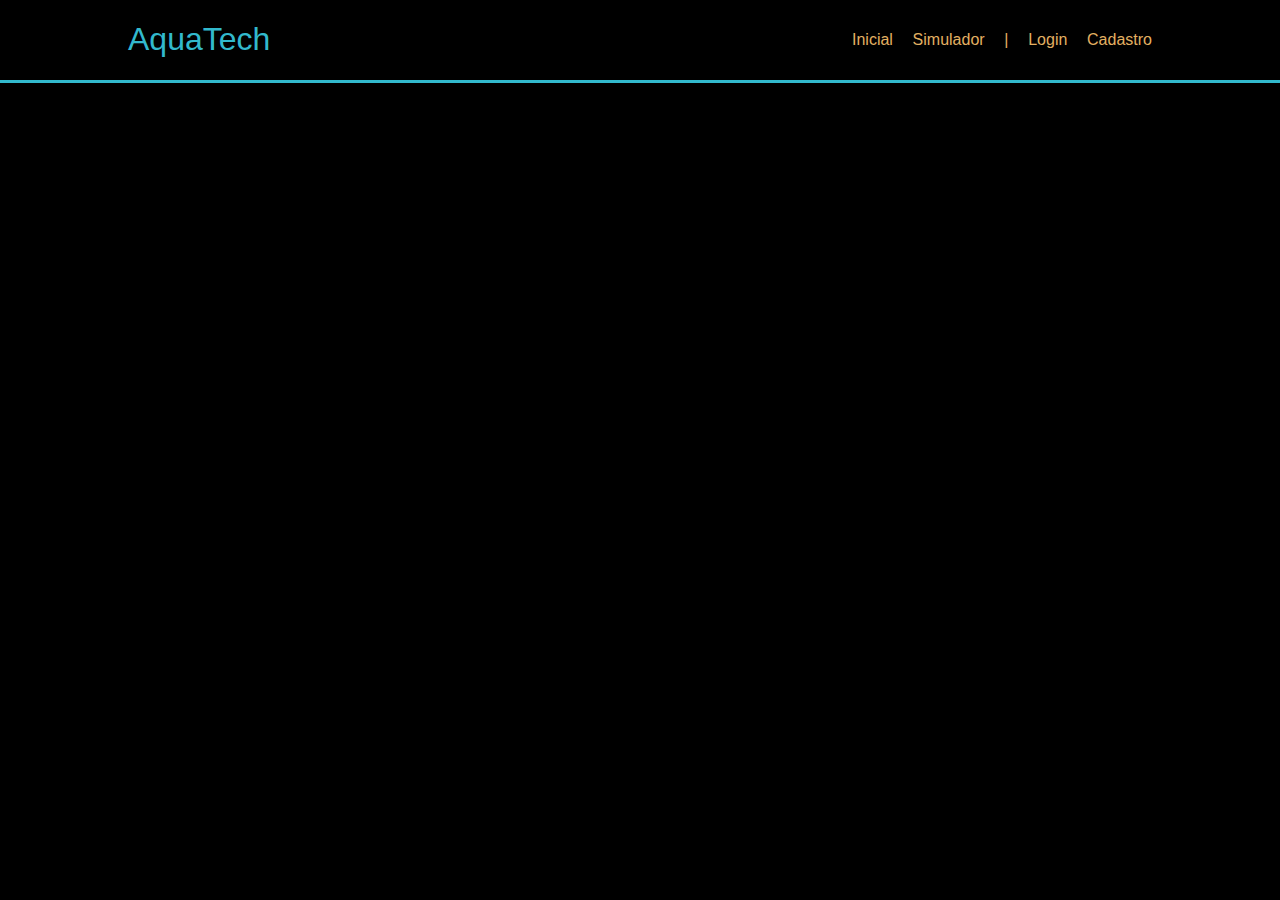
==== index.html @ 5259dda4 "construção da header do site institucional" ====
<!DOCTYPE html>
<html lang="en">
<head>
    <meta charset="UTF-8">
    <meta name="viewport" content="width=device-width, initial-scale=1.0">
    <title>Aquatech</title>
    <link rel="stylesheet" href="style.css">

</head>
<body>
    <div class="header">
        <div class="container">
            <h1 class="titulo"> AquaTech</h1>
            <ul class="navbar">
                <li> Inicial </li>
                <li> Simulador </li>
                <li> | </li>
                <li> Login </li>
                <li> Cadastro </l>

            </ul>
        </div>
    </div>
</body>
</html>
---- style.css ----
body{
    margin: 0%;
    padding: 0%;
    font-family: Verdana, Geneva, Tahoma, sans-serif;
    background-color: black;
}

.titulo{
    color: #32b9cd;
    width: fit-content;
    font-weight: 500;
}

.navbar{
    width: 300px;
    color: #e3b062;
    list-style: none;
    display: flex;
    justify-content: space-between;
    align-items: center;
}

.header{
    border-bottom: 3px solid #32b9cd    ;
}

.container{
    width: 80%;
    margin: auto;
    display: flex;

}

.header .container {
    justify-content: space-between;
}
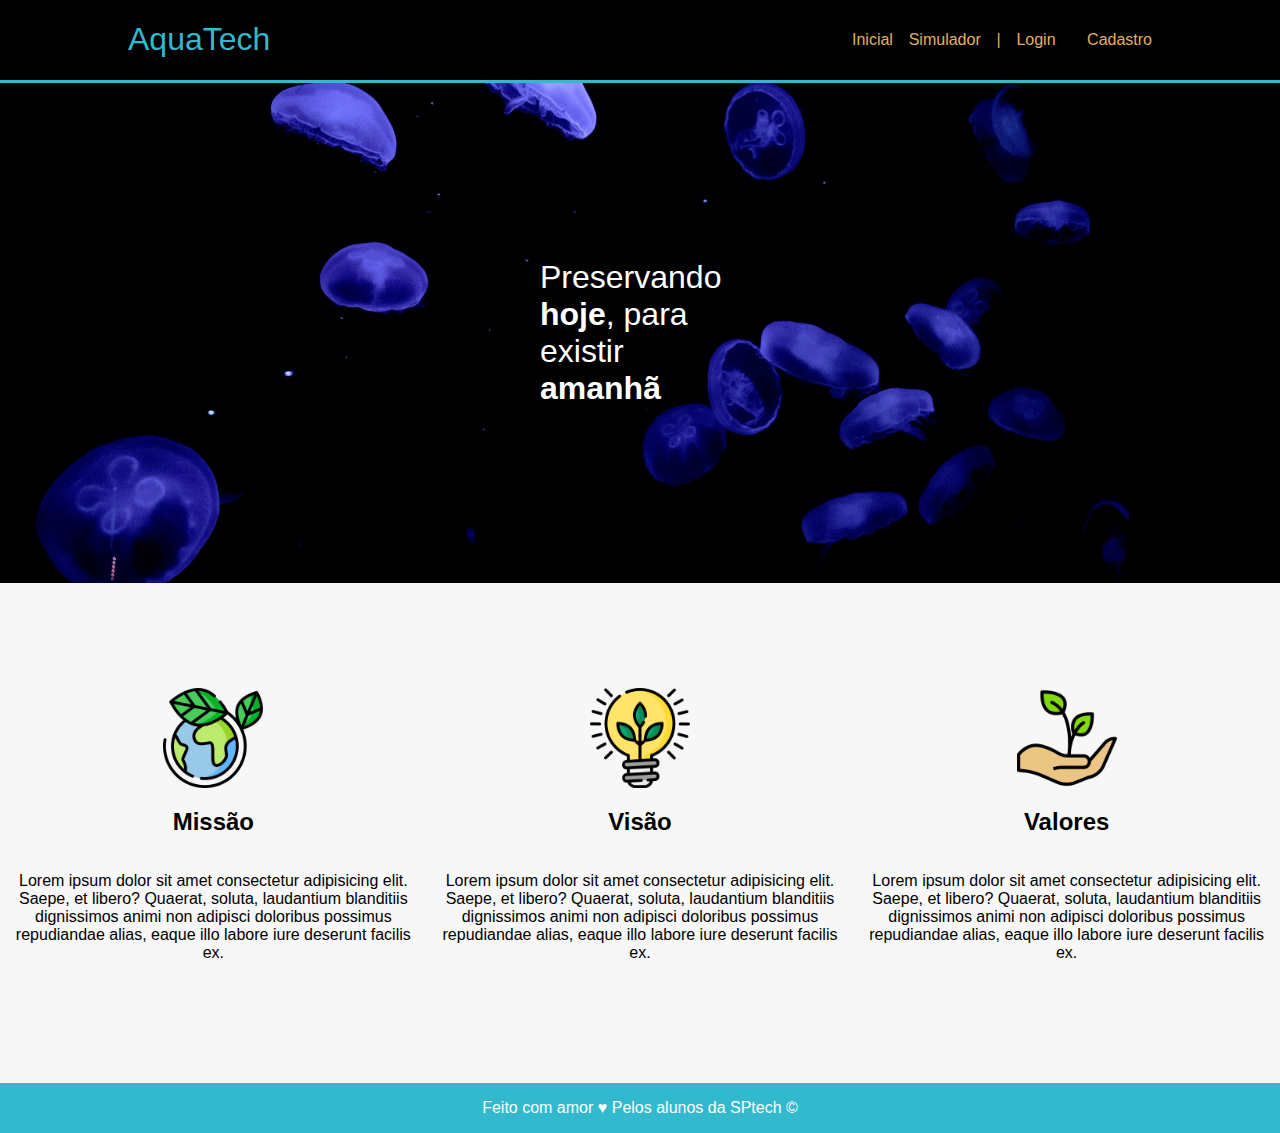
==== commit ea46c3cf: "Pagina home do site institucional" ====
--- a/index.html
+++ b/index.html
@@ -12,14 +12,57 @@
         <div class="container">
             <h1 class="titulo"> AquaTech</h1>
             <ul class="navbar">
+              <a href="">
                 <li> Inicial </li>
-                <li> Simulador </li>
+              </a>  
+                
+                <a href="simulador.html">
+                    <li> Simulador </li>
+                </a>
+                
                 <li> | </li>
-                <li> Login </li>
-                <li> Cadastro </l>
+                <a href="login.html">
+                    <li> Login </li> 
+             </a>
+            
+                <a href="./cadastro.html">
+                    <li> Cadastro </l>   
+                </a>
+               
 
             </ul>
         </div>
     </div>
+    <div class="banner">
+        <div class="container">
+            <p> Preservando <b>hoje</b>, para existir <b>amanhã</b></p>
+        </div>
+    </div>
+
+    <div class="social">
+        <div class="container">
+            <div class="box">
+                <img src="./Assets/imagens/planet-earth_color.png" alt="">
+                <h2>Missão</h2>
+                <p>Lorem ipsum dolor sit amet consectetur adipisicing elit. Saepe, et libero? Quaerat, soluta, laudantium blanditiis dignissimos animi non adipisci doloribus possimus repudiandae alias, eaque illo labore iure deserunt facilis ex.</p>
+            </div>
+            <div class="box">
+                <img src="./Assets/imagens/lightbulb_color.png" alt="">
+                <h2>Visão</h2>
+                <p>Lorem ipsum dolor sit amet consectetur adipisicing elit. Saepe, et libero? Quaerat, soluta, laudantium blanditiis dignissimos animi non adipisci doloribus possimus repudiandae alias, eaque illo labore iure deserunt facilis ex.</p>
+            </div>
+            <div class="box">
+                <img src="./Assets/imagens/growth_color.png" alt="">
+                <h2>Valores</h2>
+                <p>Lorem ipsum dolor sit amet consectetur adipisicing elit. Saepe, et libero? Quaerat, soluta, laudantium blanditiis dignissimos animi non adipisci doloribus possimus repudiandae alias, eaque illo labore iure deserunt facilis ex.</p>
+            </div>
+        </div>
+    </div>
+
+    <div class="footer">
+        <div class="container">
+            <p>Feito com amor &hearts; Pelos alunos da SPtech &copy;</p>
+        </div>
+    </div>
 </body>
 </html>--- a/style.css
+++ b/style.css
@@ -19,6 +19,13 @@
     justify-content: space-between;
     align-items: center;
 }
+.navbar a{
+    color: #e3b062;
+    text-decoration: none;
+}
+.navbar a:hover{
+    color: #32b9cd;
+}
 
 .header{
     border-bottom: 3px solid #32b9cd    ;
@@ -33,4 +40,60 @@
 
 .header .container {
     justify-content: space-between;
-}   +}   
+.banner{
+    background-image: url("./Assets/imagens/bg-jelly-fish-para_outras_pags.png");
+    height: 500px;
+    color: white;
+}
+
+.banner .container{
+    justify-content: center;
+    align-items: center;
+    height: 100%;
+}
+
+.banner .container p{
+    font-size: 32px;
+    width: 200px;
+}
+
+
+
+.social{
+    background-color: #f7f7f7;
+    height: 500px;
+    
+}
+.social .container{
+    align-items: center;
+    height: 100%;
+    width: 100%;
+    justify-content: space-around;
+   
+
+}
+
+.social .container .box{
+    display: flex;
+    flex-direction: column;
+    align-items: center;
+    text-align: center;
+}
+
+.social .container .box img{
+    width: 100px;
+
+}
+.social .container .box p{
+    width: 400px;
+}
+
+.footer{
+    background-color: #32b9cd;
+    color: white;
+}
+.footer .container{
+    justify-content: center;
+    text-align: center;
+}